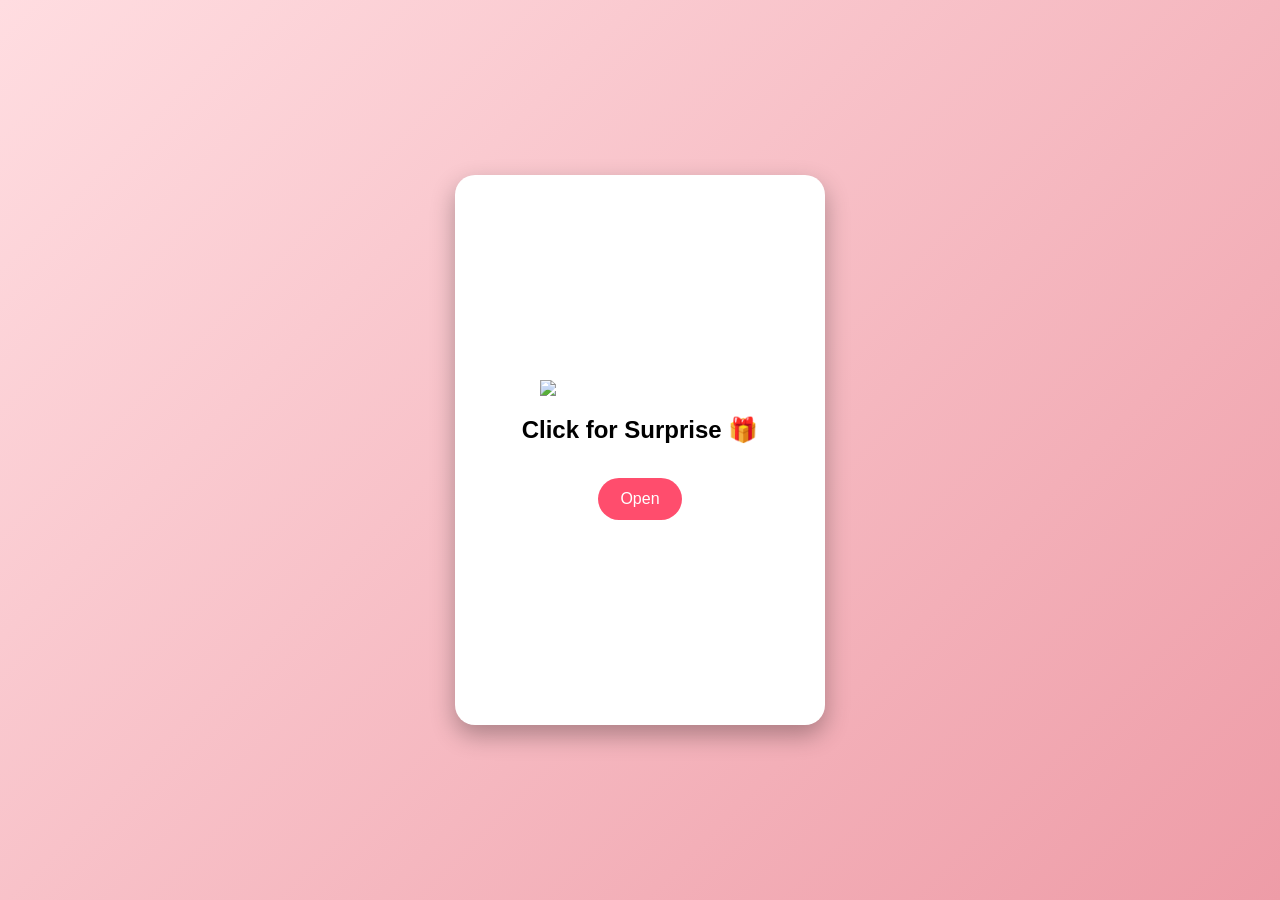
==== index.html @ 21d371ff "Add files via upload" ====
<!DOCTYPE html>
<html lang="en">
<head>
  <meta charset="UTF-8">
  <title>For My Love ❤️</title>
  <link rel="stylesheet" href="style.css">
</head>
<body>
  <div id="app"></div>
  <audio id="bgMusic" src="sounds/bg-music.mp3" loop></audio>
  <audio id="sfxGift" src="sounds/gift.mp3"></audio>
  <audio id="sfxClick" src="sounds/click.mp3"></audio>
  <audio id="sfxHeart" src="sounds/heart.mp3"></audio>
  <audio id="sfxWrong" src="sounds/wrong.mp3"></audio>
  <audio id="sfxCorrect" src="sounds/correct.mp3"></audio>
  <audio id="sfxWhoosh" src="sounds/whoosh.mp3"></audio>
  <audio id="sfxCelebrate" src="sounds/celebrate.mp3"></audio>
  <script src="script.js"></script>
</body>
</html>
---- style.css ----
body {
  margin: 0;
  font-family: Arial, sans-serif;
  background: linear-gradient(135deg, #ffdde1, #ee9ca7);
  height: 100vh;
  display: flex;
  justify-content: center;
  align-items: center;
}

.screen {
  background: #fff;
  width: 340px;
  height: 520px;
  border-radius: 20px;
  padding: 15px;
  text-align: center;
  position: relative;
  overflow: hidden;
  box-shadow: 0 10px 25px rgba(0,0,0,0.3);
}

.screen.centered {
  display: flex;
  flex-direction: column;
  justify-content: center;
  align-items: center;
}

button {
  padding: 12px 22px;
  border-radius: 25px;
  border: none;
  background: #ff4d6d;
  color: white;
  font-size: 16px;
  cursor: pointer;
  margin-top: 15px;
}

.hidden { display: none; }

/* ===== PUZZLE ===== */
.puzzle {
  width: 280px;
  height: 280px;
  margin: auto;
  display: grid;
  grid-template-columns: repeat(2, 1fr);
  gap: 2px;
}

.piece {
  width: 138px;
  height: 138px;
  background-image: url("images/wife.jpg");
  background-size: 280px 280px;
  cursor: grab;
}

/* ===== FALLING ===== */
.fall {
  position: absolute;
  top: -80px;
  width: 70px;
  animation: fallDown 4s linear forwards;
}

@keyframes fallDown {
  to { top: 520px; }
}

/* ===== BUCKET ===== */
#bucket {
  position: absolute;
  bottom: 10px;
  font-size: 48px;
}

/* ===== OPTIONS ===== */
.loveBtn {
  background: #007bff;
  color: white;
  width: 90%;
  margin: 6px auto;
}

/* ===== MEMORY ===== */
.cards {
  display: grid;
  grid-template-columns: repeat(5, 1fr);
  gap: 8px;
}

.card {
  height: 60px;
  background: #ffd6e0;
  border-radius: 10px;
  font-size: 26px;
  display: flex;
  align-items: center;
  justify-content: center;
  cursor: pointer;
}

/* ===== LOADER ===== */
.loader {
  font-size: 30px;
  animation: pulse 1s infinite;
}

@keyframes pulse {
  50% { opacity: .3 }
}

/* ===== FINAL ===== */
.final {
  position: fixed;
  inset: 0;
  background: linear-gradient(135deg, #ff758c, #ff7eb3);
  display: flex;
  flex-direction: column;
  align-items: center;
  justify-content: center;
  color: white;
  text-align: center;
}

.final img {
  width: 85%;
  max-width: 480px;
}

.flower {
  position: fixed;
  top: -40px;
  font-size: 32px;
  animation: fallDown 6s linear infinite;
}

.cracker {
  position: fixed;
  font-size: 50px;
  animation: burst 1.2s ease-out infinite;
}

@keyframes burst {
  from { transform: scale(0); opacity: 1; }
  to { transform: scale(2.5); opacity: 0; }
}
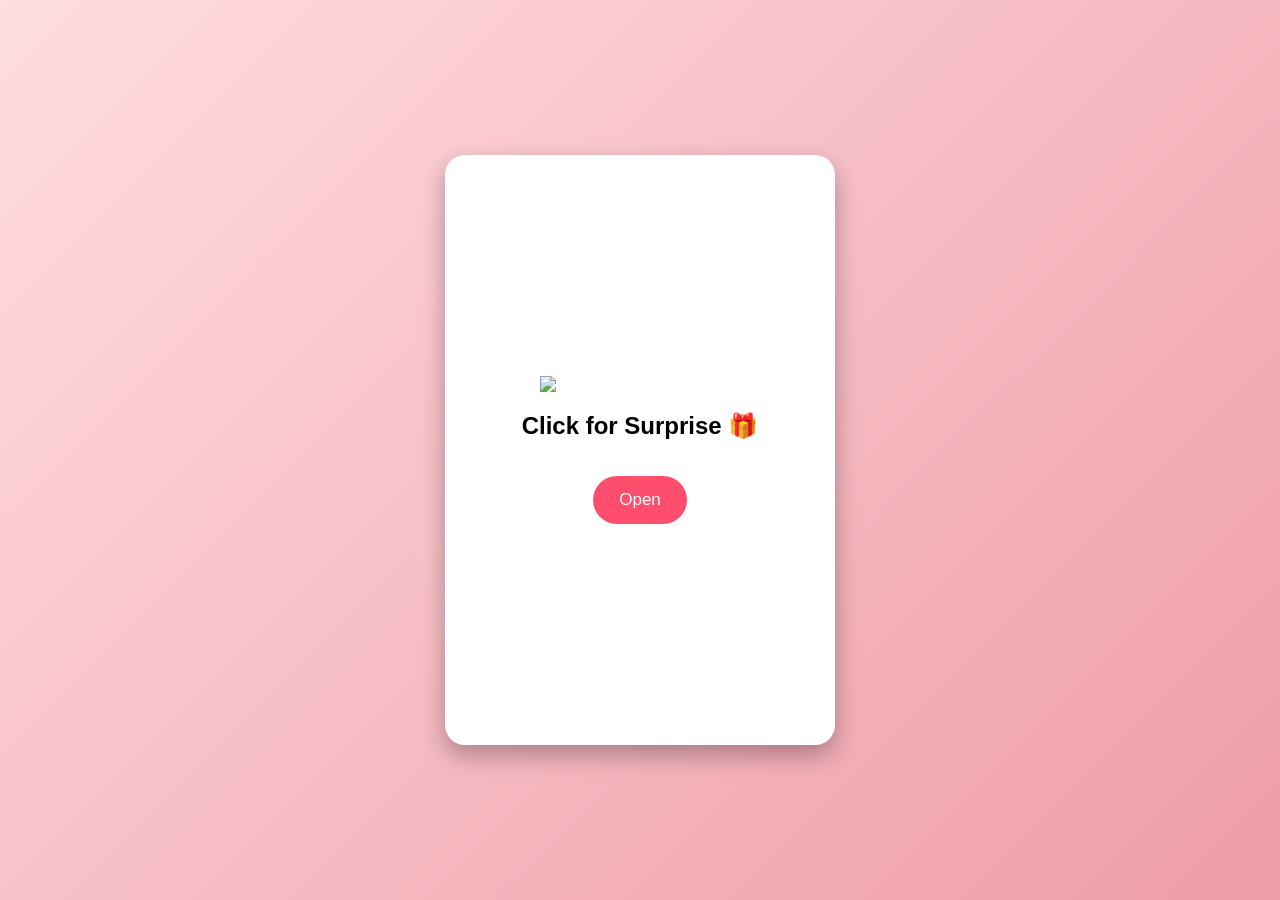
==== commit 3f3e767d: "Add files via upload" ====
--- a/index.html
+++ b/index.html
@@ -3,11 +3,21 @@
 <head>
   <meta charset="UTF-8">
   <title>For My Love ❤️</title>
+
+  <!-- MOBILE OPTIMIZATION -->
+  <meta name="viewport"
+        content="width=device-width, initial-scale=1.0, maximum-scale=1.0, user-scalable=no">
+
   <link rel="stylesheet" href="style.css">
 </head>
 <body>
+
   <div id="app"></div>
+
+  <!-- 🎵 AUDIO -->
   <audio id="bgMusic" src="sounds/bg-music.mp3" loop></audio>
+  <audio id="romanticMusic" src="sounds/romantic.mp3" loop></audio> 
+  
   <audio id="sfxGift" src="sounds/gift.mp3"></audio>
   <audio id="sfxClick" src="sounds/click.mp3"></audio>
   <audio id="sfxHeart" src="sounds/heart.mp3"></audio>
@@ -15,6 +25,7 @@
   <audio id="sfxCorrect" src="sounds/correct.mp3"></audio>
   <audio id="sfxWhoosh" src="sounds/whoosh.mp3"></audio>
   <audio id="sfxCelebrate" src="sounds/celebrate.mp3"></audio>
+
   <script src="script.js"></script>
 </body>
 </html>
--- a/style.css
+++ b/style.css
@@ -1,150 +1,203 @@
-body {
-  margin: 0;
-  font-family: Arial, sans-serif;
-  background: linear-gradient(135deg, #ffdde1, #ee9ca7);
-  height: 100vh;
-  display: flex;
-  justify-content: center;
-  align-items: center;
-}
-
-.screen {
-  background: #fff;
-  width: 340px;
-  height: 520px;
-  border-radius: 20px;
-  padding: 15px;
-  text-align: center;
+body{
+  margin:0;
+  font-family:Arial;
+  background:linear-gradient(135deg,#ffdde1,#ee9ca7);
+  min-height:100vh;
+  display:flex;
+  justify-content:center;
+  align-items:center;
+  touch-action:none;
+}
+
+/* SCREEN */
+.screen{
+  background:#fff;
+  width:92vw;
+  max-width:360px;
+  height:90vh;
+  max-height:560px;
+  border-radius:20px;
+  padding:15px;
+  text-align:center;
+  position:relative;
+  overflow:hidden;
+  box-shadow:0 10px 25px rgba(0,0,0,.3);
+}
+
+.centered{
+  display:flex;
+  flex-direction:column;
+  justify-content:center;
+  align-items:center;
+}
+
+button{
+  padding:14px 26px;
+  border:none;
+  border-radius:30px;
+  background:#ff4d6d;
+  color:#fff;
+  font-size:17px;
+  margin-top:16px;
+  cursor:pointer;
+  touch-action:manipulation;
+}
+
+.hidden{display:none}
+
+/* PUZZLE */
+.puzzle{
+  width:280px;
+  height:280px;
+  margin:auto;
+  display:grid;
+  grid-template-columns:repeat(2,1fr);
+  gap:2px;
+}
+.piece{
+  width:138px;
+  height:138px;
+  background:url("images/wife.jpg");
+  background-size:280px 280px;
+  cursor:grab;
+  touch-action:none;
+}
+
+/* FALLING */
+.fall{
+  position:absolute;
+  top:-80px;
+  width:60px;
+  max-width:18vw;
+  animation:fallDown 4s linear forwards;
+}
+@keyframes fallDown{to{top:520px}}
+
+/* PHOTO */
+.bigImg{width:90px}
+
+/* BUCKET */
+#bucket{
+  position:absolute;
+  bottom:12px;
+  font-size:56px;
+  touch-action:none;
+}
+
+/* OPTIONS */
+.loveBtn{
+  background:#007bff;
+  color:#fff;
+  width:90%;
+  margin:6px auto;
+}
+
+/* MEMORY */
+.cards{
+  display:grid;
+  grid-template-columns:repeat(5,1fr);
+  gap:8px;
+}
+.card{
+  height:64px;
+  background:#ffd6e0;
+  border-radius:12px;
+  font-size:28px;
+  display:flex;
+  justify-content:center;
+  align-items:center;
+  cursor:pointer;
+  touch-action:manipulation;
+}
+
+/* LOADER */
+.loader{
+  font-size:30px;
+  animation:pulse 1s infinite;
+}
+@keyframes pulse{50%{opacity:.3}}
+
+/* FINAL */
+.final{
+  position:fixed;
+  inset:0;
+  background:linear-gradient(135deg,#ff758c,#ff7eb3);
+  display:flex;
+  flex-direction:column;
+  justify-content:center;
+  align-items:center;
+  color:white;
+  text-align:center;
+}
+.final img{
+  width:85%;
+  max-width:480px;
+}
+
+/* FLOWERS */
+.flower{
+  position:fixed;
+  top:-40px;
+  font-size:32px;
+  animation:fallDown 6s linear infinite;
+}
+
+.bigEmoji{font-size:30px}
+
+/* ================= NEW ANIMATIONS ================= */
+
+/* Slow word-by-word fade in */
+.fade-word {
+  opacity: 0;
+  display: inline-block;
+  animation: fadeInWord 1s forwards; 
+}
+@keyframes fadeInWord {
+  to { opacity: 1; }
+}
+
+/* Earth & Heart Container */
+.earth-container {
   position: relative;
-  overflow: hidden;
-  box-shadow: 0 10px 25px rgba(0,0,0,0.3);
-}
-
-.screen.centered {
-  display: flex;
-  flex-direction: column;
-  justify-content: center;
-  align-items: center;
-}
-
-button {
-  padding: 12px 22px;
-  border-radius: 25px;
-  border: none;
-  background: #ff4d6d;
-  color: white;
-  font-size: 16px;
-  cursor: pointer;
-  margin-top: 15px;
-}
-
-.hidden { display: none; }
-
-/* ===== PUZZLE ===== */
-.puzzle {
-  width: 280px;
-  height: 280px;
-  margin: auto;
-  display: grid;
-  grid-template-columns: repeat(2, 1fr);
-  gap: 2px;
-}
-
-.piece {
-  width: 138px;
-  height: 138px;
-  background-image: url("images/wife.jpg");
-  background-size: 280px 280px;
-  cursor: grab;
-}
-
-/* ===== FALLING ===== */
-.fall {
-  position: absolute;
-  top: -80px;
-  width: 70px;
-  animation: fallDown 4s linear forwards;
-}
-
-@keyframes fallDown {
-  to { top: 520px; }
-}
-
-/* ===== BUCKET ===== */
-#bucket {
-  position: absolute;
-  bottom: 10px;
-  font-size: 48px;
-}
-
-/* ===== OPTIONS ===== */
-.loveBtn {
-  background: #007bff;
-  color: white;
-  width: 90%;
-  margin: 6px auto;
-}
-
-/* ===== MEMORY ===== */
-.cards {
-  display: grid;
-  grid-template-columns: repeat(5, 1fr);
-  gap: 8px;
-}
-
-.card {
-  height: 60px;
-  background: #ffd6e0;
-  border-radius: 10px;
-  font-size: 26px;
   display: flex;
   align-items: center;
   justify-content: center;
-  cursor: pointer;
-}
-
-/* ===== LOADER ===== */
-.loader {
-  font-size: 30px;
-  animation: pulse 1s infinite;
-}
-
-@keyframes pulse {
-  50% { opacity: .3 }
-}
-
-/* ===== FINAL ===== */
-.final {
-  position: fixed;
-  inset: 0;
-  background: linear-gradient(135deg, #ff758c, #ff7eb3);
-  display: flex;
-  flex-direction: column;
-  align-items: center;
-  justify-content: center;
-  color: white;
-  text-align: center;
-}
-
-.final img {
-  width: 85%;
-  max-width: 480px;
-}
-
-.flower {
-  position: fixed;
-  top: -40px;
-  font-size: 32px;
-  animation: fallDown 6s linear infinite;
-}
-
-.cracker {
-  position: fixed;
-  font-size: 50px;
-  animation: burst 1.2s ease-out infinite;
-}
-
-@keyframes burst {
-  from { transform: scale(0); opacity: 1; }
-  to { transform: scale(2.5); opacity: 0; }
+  width: 120px;
+  height: 80px;
+  margin: 15px auto;
+}
+
+/* Rotating Earth Effect */
+.rotate-earth {
+  font-size: 60px;
+  z-index: 2;
+  animation: spinEarth 4s linear infinite;
+}
+@keyframes spinEarth {
+  100% { transform: rotate(360deg); }
+}
+
+/* Popping out Heart Effect (Zooms from center and moves right) */
+.zoom-heart {
+  position: absolute;
+  font-size: 40px;
+  z-index: 1;
+  opacity: 0;
+  /* Stays completely hidden until its animation delay starts */
+  animation: zoomOutHeart 1.5s cubic-bezier(0.175, 0.885, 0.32, 1.275) forwards;
+}
+
+@keyframes zoomOutHeart {
+  0% { 
+    opacity: 0; 
+    transform: scale(0) translateX(0); 
+  }
+  50% { 
+    opacity: 1; 
+    transform: scale(1.3) translateX(15px); /* Zooms up slightly behind Earth */
+  }
+  100% { 
+    opacity: 1; 
+    transform: scale(1) translateX(45px); /* Settles down next to Earth */
+  }
 }
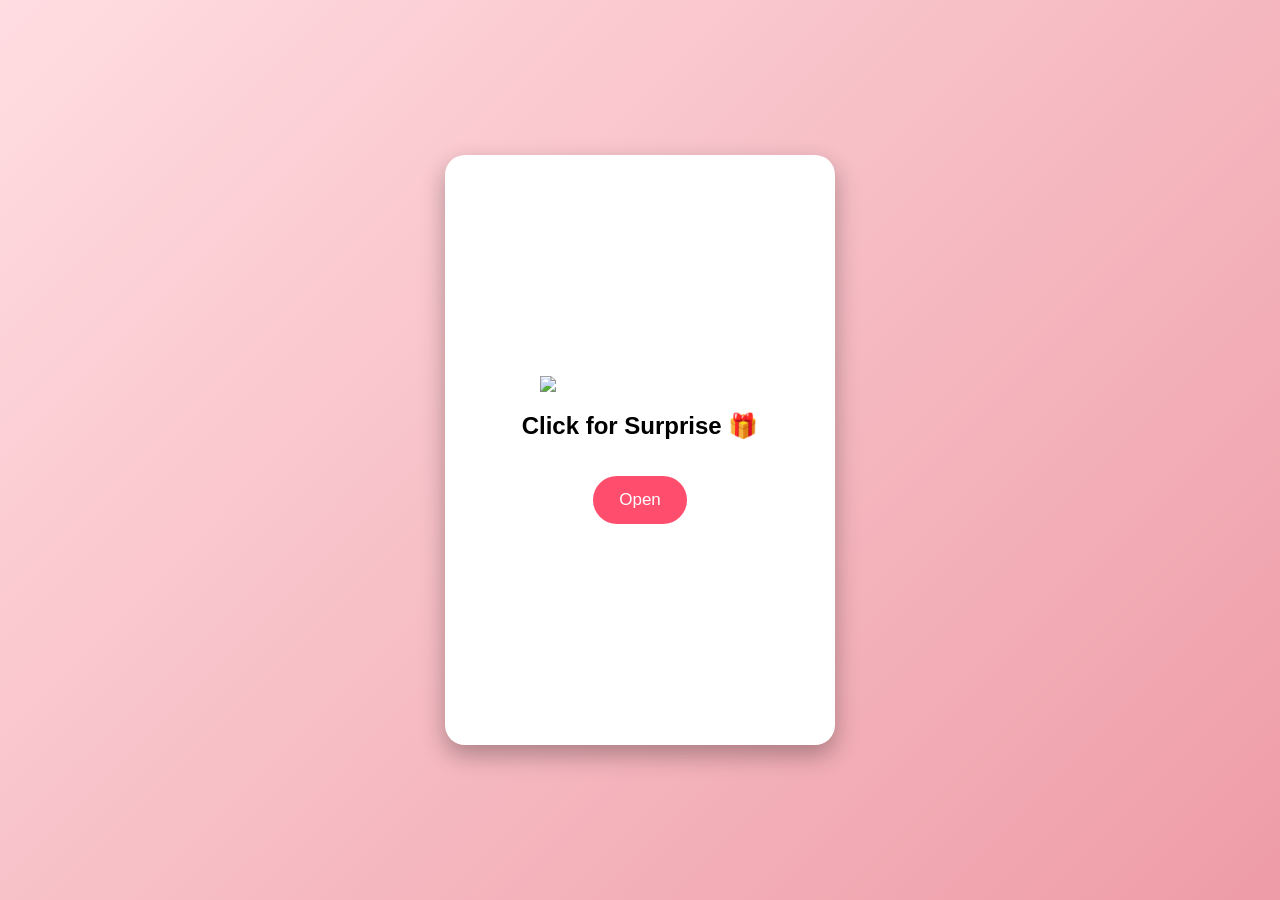
==== commit 8d4e636b: "Update index.html" ====
--- a/index.html
+++ b/index.html
@@ -28,4 +28,4 @@
 
   <script src="script.js"></script>
 </body>
-</html>+</html>
